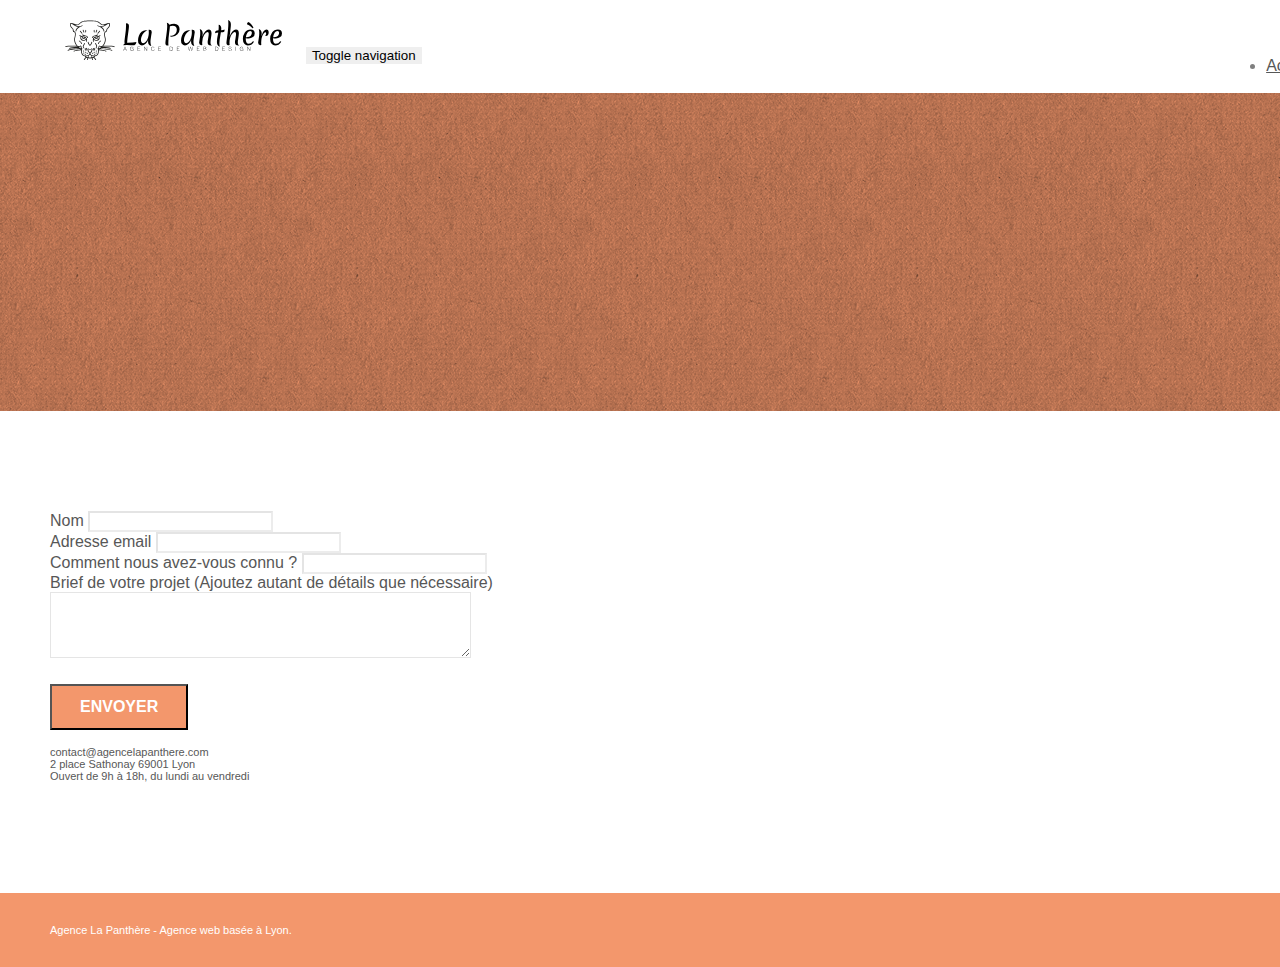
==== page2.html @ 0567c676 "Add files via upload" ====
<!doctype html>
<html lang="Default">
<head>
    <meta charset="utf-8">
    <meta name="keywords" content="">
    <meta name="description" content="">
    <meta name="viewport" content="width=device-width, initial-scale=1.0, viewport-fit=cover">
    <link rel="shortcut icon" type="image/png" href="favicon.jpg">
    
	<link rel="stylesheet" type="text/css" href="./css/bootstrap.min.css">
	<link rel="stylesheet" type="text/css" href="style.css">
	<link rel="stylesheet" type="text/css" href="./css/font-awesome.min.css">
	<link rel="stylesheet" type="text/css" href="./css/et-line.min.css">
	
    
	<script src="./js/jquery-2.1.0.min.js"></script>
	<script src="./js/bootstrap.min.js"></script>
	<script src="./js/blocs.min.js"></script>
	<script src="./js/jqBootstrapValidation.js"></script>
	<script src="./js/formHandler.js"></script>
    <title>page2</title>

    
<!-- Analytics -->
 
<!-- Analytics END -->
    
</head>
<body>
<!-- Principal conteneur -->
<div class="page-container">
    
<!-- bloc-0 -->
<div class="bloc bgc-white l-bloc " id="bloc-0">
	<div class="container bloc-sm">
		<nav class="navbar row">
			<div class="navbar-header">
				<a class="navbar-brand" href="index.html"><img src="img/agence-la-panthere-monochrome.svg" alt="atlanta web design logo" height="40" /></a>
				<button id="nav-toggle" type="button" class="ui-navbar-toggle navbar-toggle" data-toggle="collapse" data-target=".navbar-1">
					<span class="sr-only">Toggle navigation</span><span class="icon-bar"></span><span class="icon-bar"></span><span class="icon-bar"></span>
				</button>
			</div>
			<div class="collapse navbar-collapse navbar-1 special-dropdown-nav">
				<ul class="site-navigation nav navbar-nav">
					<li>
						<a href="index.html">Accueil</a>
					</li>
					<li>
					</li>
					<li>
						<a href="page2.html">page2 &gt;</a>
					</li>
				</ul>
			</div>
		</nav>
	</div>
</div>
<!-- bloc-0 END -->

<!-- bloc-6 -->
<div class="bloc bg-dots-bg bg-repeat bgc-atomic-tangerine d-bloc bloc-bg-texture texture-paper" id="bloc-6">
	<div class="container bloc-lg">
		<div class="row">
			<div class="col-sm-12">
				<h1 class="text-center hero-bloc-text tc-white">
					Parlons web design !
				</h1>
				<p class="text-center mg-lg tc-white tight-width-whitespace">
					Nous sommes ravis que vous souhaitiez collaborer avec notre agence.<br>
					Parlez-nous de votre projet en complétant le formulaire ci-dessous.
				</p>
			</div>
		</div>
	</div>
</div>
<!-- bloc-6 END -->

<!-- bloc-7 -->
<div class="bloc bgc-white l-bloc" id="bloc-7">
	<div class="container bloc-lg">
		<div class="row">
			<div class="col-sm-6">
				<form id="form_1" novalidate success-msg="Your message has been sent." fail-msg="Sorry it seems that our mail server is not responding, Sorry for the inconvenience!">
					<div class="form-group">
						<label>
							Nom
						</label>
						<input id="name" class="form-control" required />
					</div>
					<div class="form-group">
						<label>
							Adresse email
						</label>
						<input id="email" class="form-control" type="email" required />
					</div>
					<div class="form-group">
						<label>
							Comment nous avez-vous connu ?
						</label>
						<input class="form-control" type="email" required id="input_504" />
					</div>
					<div class="form-group">
						<label>
							Brief de votre projet (Ajoutez autant de détails que nécessaire)<br>
						</label><textarea id="message" class="form-control" rows="4" cols="50" required></textarea>
					</div> 
					<button class="bloc-button btn btn-lg btn-block cta-hero btn-atomic-tangerine" type="submit">
						Envoyer
					</button>
				</form>
			</div>
			<div class="col-sm-6">
				<p>
					contact@agencelapanthere.com<br>2 place Sathonay 69001 Lyon<br>Ouvert de 9h à 18h, du lundi au vendredi<br>
				</p>
			</div>
		</div>
	</div>
</div>
<!-- bloc-7 END -->

<!-- ScrollToTop Button -->
<a class="bloc-button btn btn-d scrollToTop" onclick="scrollToTarget('1')"><span class="fa fa-chevron-up"></span></a>
<!-- ScrollToTop Button END-->


<!-- Footer - bloc-8 -->
<div class="bloc bgc-atomic-tangerine d-bloc" id="bloc-8">
	<div class="container bloc-sm">
		<div class="row">
			<div class="col-sm-12">
				<p class="text-center white">
					Agence La Panthère - Agence web basée à Lyon.<br>
				</p>
				<div class="row row-no-gutters social">
					<div class="col-sm-3">
						<div class="text-center">
							<a class="social" href="index.html"><span class="fa fa-twitter icon-md"></span></a>
						</div>
					</div>
					<div class="col-sm-3">
						<div class="text-center">
							<a class="social" href="index.html"><span class="fa fa-facebook icon-md"></span></a>
						</div>
					</div>
					<div class="col-sm-3">
						<div class="text-center">
							<a class="social" href="index.html"><span class="fa fa-dribbble icon-md"></span></a>
						</div>
					</div>
					<div class="col-sm-3">
						<div class="text-center">
							<a class="social" href="index.html"><span class="fa fa-instagram icon-md"></span></a>
						</div>
					</div>
				</div>
			</div>
		</div>
	</div>
</div>
<!-- Footer - bloc-8 END -->

</div>
<!-- Principal conteneur END -->
    

</body>
</html>
---- style.css ----
body {
    margin: 0;
    padding: 0;
    background: #FFF;
    overflow-x: hidden;
    -webkit-font-smoothing: antialiased;
    -moz-osx-font-smoothing: grayscale;
}

a,
button {
    transition: all .3s ease-in-out;
    outline: none!important;
}

a:hover {
    text-decoration: none;
    cursor: pointer;
}

#page-loading-blocs-notifaction {
    position: fixed;
    top: 0;
    bottom: 0;
    width: 100%;
    z-index: 100000;
    background: #FFFFFF url("img/pageload-spinner.gif") no-repeat center center;
}

.bloc {
    width: 100%;
    clear: both;
    background: 50% 50% no-repeat;
    padding: 0 50px;
    -webkit-background-size: cover;
    -moz-background-size: cover;
    -o-background-size: cover;
    background-size: cover;
    position: relative;
}

.bloc .container {
    padding-left: 0;
    padding-right: 0;
}

.bloc-lg {
    padding: 100px 50px;
}

.bloc-md {
    padding: 50px;
}

.bloc-sm {
    padding: 20px 50px;
}

.bg-center,
.bg-l-edge,
.bg-r-edge,
.bg-t-edge,
.bg-b-edge,
.bg-tl-edge,
.bg-bl-edge,
.bg-tr-edge,
.bg-br-edge,
.bg-repeat {
    -webkit-background-size: auto!important;
    -moz-background-size: auto!important;
    -o-background-size: auto!important;
    background-size: auto!important;
}

.bg-repeat {
    background: repeat;
}

.bg-t-edge {
    background: top no-repeat;
}

.bloc-bg-texture::before {
    content: "";
    background-size: 2px 2px;
    position: absolute;
    top: 0;
    bottom: 0;
    left: 0;
    right: 0;
}

.texture-paper::before {
    background: url("img/texture-paper.png");
    background-size: 280px 280px;
}

.b-parallax {
    background-attachment: fixed;
}

.d-bloc {
    color: rgba(255, 255, 255, .7);
}

.d-bloc button:hover {
    color: rgba(255, 255, 255, .9);
}

.d-bloc .icon-round,
.d-bloc .icon-square,
.d-bloc .icon-rounded,
.d-bloc .icon-semi-rounded-a,
.d-bloc .icon-semi-rounded-b {
    border-color: rgba(255, 255, 255, .9);
}

.d-bloc .divider-h span {
    border-color: rgba(255, 255, 255, .2);
}

.d-bloc .a-btn,
.d-bloc .navbar a,
.d-bloc .navbar-brand,
.d-bloc a .icon-sm,
.d-bloc a .icon-md,
.d-bloc a .icon-lg,
.d-bloc a .icon-xl,
.d-bloc h1 a,
.d-bloc h2 a,
.d-bloc h3 a,
.d-bloc h4 a,
.d-bloc h5 a,
.d-bloc h6 a,
.d-bloc p a {
    color: rgba(255, 255, 255, .6);
}

.d-bloc .a-btn:hover,
.d-bloc .navbar a:hover,
.d-bloc .navbar-brand:hover,
.d-bloc a:hover .icon-sm,
.d-bloc a:hover .icon-md,
.d-bloc a:hover .icon-lg,
.d-bloc a:hover .icon-xl,
.d-bloc h1 a:hover,
.d-bloc h2 a:hover,
.d-bloc h3 a:hover,
.d-bloc h4 a:hover,
.d-bloc h5 a:hover,
.d-bloc h6 a:hover,
.d-bloc p a:hover {
    color: rgba(255, 255, 255, 1);
}

.d-bloc .navbar-toggle .icon-bar {
    background: rgba(255, 255, 255, 1);
}

.d-bloc .btn-wire,
.d-bloc .btn-wire:hover {
    color: rgba(255, 255, 255, 1);
    border-color: rgba(255, 255, 255, 1);
}

.d-bloc .panel {
    color: rgba(0, 0, 0, .5);
}

.d-bloc .panel button:hover {
    color: rgba(0, 0, 0, .7);
}

.d-bloc .panel icon {
    border-color: rgba(0, 0, 0, .7);
}

.d-bloc .panel .divider-h span {
    border-color: rgba(0, 0, 0, .1);
}

.d-bloc .panel .a-btn {
    color: rgba(0, 0, 0, .6);
}

.d-bloc .panel .a-btn:hover {
    color: rgba(0, 0, 0, 1);
}

.d-bloc .panel .btn-wire,
.d-bloc .panel .btn-wire:hover {
    color: rgba(0, 0, 0, .7);
    border-color: rgba(0, 0, 0, .3);
}

.d-bloc .panel,
.l-bloc {
    color: rgba(0, 0, 0, .5);
}

.d-bloc .panel button:hover,
.l-bloc button:hover {
    color: rgba(0, 0, 0, .7);
}

.l-bloc .icon-round,
.l-bloc .icon-square,
.l-bloc .icon-rounded,
.l-bloc .icon-semi-rounded-a,
.l-bloc .icon-semi-rounded-b {
    border-color: rgba(0, 0, 0, .7);
}

.d-bloc .panel .divider-h span,
.l-bloc .divider-h span {
    border-color: rgba(0, 0, 0, .1);
}

.d-bloc .panel .a-btn,
.l-bloc .a-btn,
.l-bloc .navbar a,
.l-bloc .navbar-brand,
.l-bloc a .icon-sm,
.l-bloc a .icon-md,
.l-bloc a .icon-lg,
.l-bloc a .icon-xl,
.l-bloc h1 a,
.l-bloc h2 a,
.l-bloc h3 a,
.l-bloc h4 a,
.l-bloc h5 a,
.l-bloc h6 a,
.l-bloc p a {
    color: rgba(0, 0, 0, .6);
}

.d-bloc .panel .a-btn:hover,
.l-bloc .a-btn:hover,
.l-bloc .navbar a:hover,
.l-bloc .navbar-brand:hover,
.l-bloc a:hover .icon-sm,
.l-bloc a:hover .icon-md,
.l-bloc a:hover .icon-lg,
.l-bloc a:hover .icon-xl,
.l-bloc h1 a:hover,
.l-bloc h2 a:hover,
.l-bloc h3 a:hover,
.l-bloc h4 a:hover,
.l-bloc h5 a:hover,
.l-bloc h6 a:hover,
.l-bloc p a:hover {
    color: rgba(0, 0, 0, 1);
}

.l-bloc .navbar-toggle .icon-bar {
    color: rgba(0, 0, 0, .6);
}

.d-bloc .panel .btn-wire,
.d-bloc .panel .btn-wire:hover,
.l-bloc .btn-wire,
.l-bloc .btn-wire:hover {
    color: rgba(0, 0, 0, .7);
    border-color: rgba(0, 0, 0, .3);
}

.voffset {
    margin-top: 30px;
}

.voffset-lg {
    margin-top: 80px;
}

.row-no-gutters {
    margin-right: 0;
    margin-left: 0;
}

.row.row-no-gutters > [class^="col-"],
.row.row-no-gutters > [class*=" col-"] {
    padding-right: 0;
    padding-left: 0;
}

#bloc-1-hero h1 {
    font-size: 32px;
}

.navbar {
    margin-bottom: 0;
    z-index: 1;
}

.navbar-brand {
    height: auto;
    padding: 3px 15px;
    font-size: 25px;
    font-weight: normal;
    font-weight: 600;
    line-height: 44px;
}

.navbar-brand img {
    max-height: 200px;
    margin: 0 5px 0 0;
    display: inline;
}

.navbar-brand img[src$=svg] {
    min-width: 100px;
}

.nav-center .navbar-brand img {
    margin: 0;
}

.navbar .nav {
    padding-top: 2px;
    margin-right: -16px;
    float: right;
    z-index: 1;
}

.nav > li {
    float: left;
    margin-top: 4px;
    font-size: 16px;
}

.navbar-nav .open .dropdown-menu > li > a {
    text-align: inherit;
}

.nav > li a:hover,
.nav > li a:focus {
    background: transparent;
}

.navbar-toggle {
    margin: 10px 10px 0 0;
    border: 0px;
}

.navbar-toggle:hover {
    background: transparent!important;
}

.navbar-toggle .icon-bar {
    background-color: rgba(0, 0, 0, .5);
    width: 26px;
}

.nav-invert .navbar .nav {
    float: left;
}

.nav-invert .navbar-header,
.nav-invert .navbar-brand {
    float: right;
    position: relative;
    z-index: 2;
}

@media (min-width: 768px) {
    .site-navigation {
        position: absolute;
        top: 50%;
        right: 20px;
        transform: translate(0, -50%);
        -webkit-transform: translateY(-50%);
    }
    .nav > li .dropdown-menu a,
    .nav > li .dropdown-menu a:hover {
        color: #484848;
    }
    .nav-invert .site-navigation {
        left: 0;
        right: 0;
    }
    .nav-center {
        text-align: center;
    }
    .nav-center .navbar-header {
        width: 100%;
    }
    .nav-center .navbar-header,
    .nav-center .navbar-brand,
    .nav-center .nav > li {
        float: none;
        display: inline-block;
    }
    .nav-center .site-navigation {
        position: relative;
        width: 100%;
        right: 0;
        margin-right: 0px;
        margin-top: 20px;
    }
    .nav-center.mini-nav .navbar-toggle {
        float: none;
        margin: 10px auto 0;
    }
}

.nav > li > .dropdown a {
    background: none!important;
    display: block;
    padding: 14px 15px;
}

nav .caret {
    margin: 0 5px;
}

.dropdown-menu .dropdown-menu {
    top: -8px;
    left: 100%;
}

.dropdown-menu .dropmenu-flow-right {
    top: 100%;
    left: 0;
    margin-left: -1px;
    border-top-left-radius: 0;
    border-top-right-radius: 0;
}

.dropdown-menu .dropdown span {
    border: 4px solid black;
    border-top-color: transparent;
    border-right-color: transparent;
    border-bottom-color: transparent;
    margin: 6px -5px 0 0!important;
    float: right;
}

.mg-md {
    margin-top: 10px;
    margin-bottom: 20px;
}

.mg-lg {
    margin-top: 10px;
    margin-bottom: 40px;
}

.btn {
    margin: 0 5px 5px 0;
}

.btn.pull-right {
    margin: 0 0 5px 5px;
}

.btn-d,
.btn-d:hover,
.btn-d:focus {
    color: #FFF;
    background: rgba(0, 0, 0, .3);
}

button {
    outline: none!important;
}

.btn-rd {
    border-radius: 40px;
}

.btn-clean {
    border: 1px solid rgba(0, 0, 0, .08);
    border-bottom-color: rgba(0, 0, 0, .1);
    text-shadow: 0 1px 0 rgba(0, 0, 1, .1);
    box-shadow: 0 1px 3px rgba(0, 0, 1, .25), inset 0 1px 0 0 rgba(255, 255, 255, .15);
}

.icon-md {
    font-size: 30px!important;
}

.icon-lg {
    font-size: 60px!important;
}

.sm-shadow {
    text-shadow: 0 1px 2px rgba(0, 0, 0, .3);
}

.panel-sq,
.panel-sq .panel-heading,
.panel-sq .panel-footer {
    border-radius: 0;
}

.panel-rd {
    border-radius: 30px;
}

.panel-rd .panel-heading {
    border-radius: 29px 29px 0 0;
}

.panel-rd .panel-footer {
    border-radius: 0 0 29px 29px;
}

.form-control {
    border-color: rgba(0, 0, 0, .1);
    box-shadow: none;
}

.scrollToTop {
    width: 40px;
    height: 40px;
    position: fixed;
    bottom: 20px;
    right: 20px;
    opacity: 0;
    z-index: 500;
    transition: all .3s ease-in-out;
}

.scrollToTop span {
    margin-top: 6px;
}

.showScrollTop {
    font-size: 14px;
    opacity: 1;
}

a[data-lightbox] {
    position: relative;
    display: block;
    text-align: center;
}

a[data-lightbox]:hover::before {
    content: "+";
    font-family: "HelveticaNeue-Light", "Helvetica Neue Light", "Helvetica Neue", Helvetica, Arial;
    font-size: 32px;
    width: 50px;
    height: 50px;
    margin-left: -25px;
    border-radius: 50%;
    background: rgba(0, 0, 0, .6);
    color: #FFF;
    font-weight: 100;
    z-index: 1;
    position: absolute;
    top: 50%;
    transform: translateY(-50%);
    -webkit-transform: translateY(-50%);
}

a[data-lightbox]:hover img {
    opacity: 0.6;
    -webkit-animation-fill-mode: none;
    animation-fill-mode: none;
}

#lightbox-modal {
    display: flex;
    align-items: center;
}

#lightbox-modal .modal-dialog {
    width: 90%;
    max-width: 900px;
    margin: 0 auto 0;
}

#lightbox-modal .modal-dialog img {
    max-height: 90vh;
    margin: 0 auto;
}

.lightbox-caption {
    padding: 20px;
    color: #FFF;
    background: rgba(0, 0, 0, .5);
    position: absolute;
    left: 15px;
    right: 15px;
    bottom: 5px;
}

.close-lightbox {
    color: #FFF;
    font-size: 30px;
    position: absolute;
    top: 20px;
    right: 20px;
    z-index: 20;
    background: rgba(0, 0, 0, .5);
    border: none;
    line-height: 30px;
    padding: 0 9px 5px;
    opacity: 0.3;
}

.close-lightbox:hover,
.next-lightbox:hover,
.prev-lightbox:hover {
    opacity: 1.0;
    color: #FFF;
}

.next-lightbox,
.prev-lightbox {
    font-size: 20px;
    color: rgba(255, 255, 255, .9);
    background: rgba(0, 0, 0, .5);
    transition: all .2s ease-in-out;
    position: absolute;
    top: 45%;
    z-index: 1;
    opacity: 0.4;
}

.next-lightbox {
    padding: 6px 8px 1px 13px;
    right: 25px;
}

.prev-lightbox {
    padding: 6px 13px 1px 10px;
    left: 25px;
}

.snapshot-lb .modal-body {
    padding-bottom: 45px;
}

.snapshot-lb .lightbox-caption {
    padding: 0;
    color: rgba(0, 0, 0, .5);
    background: none;
}

h1,
h2,
h3,
h4,
h5,
h6,
p,
label,
.btn,
a {
    font-family: "helvetica";
    font-weight: 400;
    color: #575757!important;
}

.container {
    max-width: 1000px;
}

.hero-bloc-text {
    font-size: 38px;
}

.hero-bloc-text-sub {
    font-size: 36px;
}

.statement-bloc-text {
    line-height: 26px;
    font-style: italic;
    font-size: 20px;
    text-align: center;
    font-weight: lighter;
    max-width: 520px;
    margin: auto auto auto auto;
}

p {
    font-size: 11px;
}

.tight-width-whitespace {
    max-width: 600px;
    margin: auto auto auto auto;
}

.h1 {
    font-size: 20px;
    font-family: "Open Sans";
}

.cta-hero {
    margin-top: 22px;
    color: #FFFFFF!important;
    text-transform: uppercase;
    padding: 12px 28px 12px 28px;
    font-size: 16px;
    font-weight: 700;
}

.social {
    max-width: 400px;
    margin: auto auto auto auto;
}

h2 {
    font-size: 22px;
    line-height: 1.4em;
}

h3 {
    font-size: 15px;
    text-transform: uppercase;
    font-weight: 700;
    color: #333333!important;
}

.med-width-whitespace {
    max-width: 800px;
    margin: auto auto auto auto;
    box-shadow: 0px 0px 0px #000000;
}

h1 {
    color: #333333!important;
}

h4 {
    color: #333333!important;
}

.icons {
    margin-bottom: 14px;
    margin-top: 24px;
}

.white {
    color: #FFFFFF!important;
}

.portfolio-thumb {
    margin-bottom: 24px;
}

.portfolio-row {
    margin-bottom: 44px;
    margin-top: 50px;
}

.avatar {
    box-shadow: 0px 4px 9px rgba(0, 0, 0, 0.3);
}

.black-background {
    background-color: rgba(165, 147, 99, 0.7);
    padding: 40px 40px 40px 40px;
}

.bold-link {
    font-weight: 900;
    text-decoration: underline!important;
}

.bgc-white {
    background-color: #FFFFFF;
}

.bgc-dark-slate-blue {
    background-color: #364577;
}

.bgc-atomic-tangerine {
    background-color: #F3976C;
}

.tc-white {
    color: #F3976C!important;
}

.btn-atomic-tangerine {
    background: #F3976C;
    color: #FFFFFF!important;
}

.btn-atomic-tangerine:hover {
    background: #c27956!important;
    color: #FFFFFF!important;
}

.ltc-white {
    color: #FFFFFF!important;
}

.ltc-white:hover {
    color: #cccccc!important;
}

.ltc-atomic-tangerine {
    color: #F3976C!important;
}

.ltc-atomic-tangerine:hover {
    color: #c27956!important;
}

.icon-dark-slate-blue {
    color: #364577!important;
    border-color: #364577!important;
}

.bg-dots-bg {
    background-image: url("img/dots-bg.png");
}

.bg-lines-h2-bg {
    background-image: url("img/lines-h2-bg.png");
}

.bg-banniere {
    background-image: url("img/agence-la-panthere.jpg");
}

.bg-presentation {
    background-image: url("img/image-de-presentation.bmp");
}

@media (max-width: 1024px) {
    .bloc {
        padding-left: 20px;
        padding-right: 20px;
    }
    .bloc.full-width-bloc,
    .bloc-tile-2.full-width-bloc .container,
    .bloc-tile-3.full-width-bloc .container,
    .bloc-tile-4.full-width-bloc .container {
        padding-left: 0;
        padding-right: 0;
    }
}

@media (max-width: 992px) and (min-width: 768px) {
    .navbar .nav {
        max-width: 80%
    }
    .nav-center.navbar .nav {
        max-width: 100%
    }
}

@media only screen and (min-device-width: 768px) and (max-device-width: 1024px) and (orientation: landscape) {
    .b-parallax {
        background-attachment: scroll;
    }
}

@media only screen and (min-device-width: 1024px) and (max-device-width: 1366px) and (-webkit-min-device-pixel-ratio: 1.5) {
    .b-parallax {
        background-attachment: scroll;
    }
}

@media (max-width: 991px) {
    .container {
        width: 100%;
    }
    .b-parallax {
        background-attachment: scroll;
    }
    .page-container,
    #hero-bloc {
        overflow-x: hidden;
        position: relative;
    }
    .bloc {
        padding-left: constant(safe-area-inset-left);
        padding-right: constant(safe-area-inset-right);
    }
    .bloc-group,
    .bloc-group .bloc {
        display: block;
        width: 100%;
    }
    .bloc-fill-screen .fill-bloc-top-edge,
    .bloc-fill-screen .fill-bloc-bottom-edge {
        padding: 0 20px;
        padding-left: constant(safe-area-inset-left);
        padding-right: constant(safe-area-inset-right);
    }
}

@media (max-width: 767px) {
    .page-container {
        overflow-x: hidden;
        position: relative;
    }
    h1,
    h2,
    h3,
    h4,
    h5,
    h6,
    p,
    #disqus_thread {
        padding-left: 10px!important;
        padding-right: 10px!important;
    }
    .b-parallax {
        background-attachment: scroll;
    }
    .navbar .nav {
        padding-top: 0;
        border-top: 1px solid rgba(0, 0, 0, .2);
        float: none!important;
    }
    .navbar.row {
        margin-left: 0;
        margin-right: 0;
    }
    .site-navigation {
        position: inherit;
        transform: none;
        -webkit-transform: none;
        -ms-transform: none;
    }
    .nav > li {
        margin-top: 0;
        border-bottom: 1px solid rgba(0, 0, 0, .1);
        background: rgba(0, 0, 0, .05);
        text-align: left;
        padding-left: 15px;
        width: 100%;
    }
    .nav > li:hover {
        background: rgba(0, 0, 0, .08);
    }
    .dropdown .dropdown a .caret {
        float: none;
        margin: 5px 0 0 10px!important;
        border: 4px solid black;
        border-bottom-color: transparent;
        border-right-color: transparent;
        border-left-color: transparent;
    }
    #hero-bloc .navbar .nav {
        background: rgba(0, 0, 0, .8);
    }
    #hero-bloc .navbar .nav a {
        color: rgba(255, 255, 255, .6);
    }
    .hero {
        padding: 50px 0;
    }
    .hero-nav {
        left: -1px;
        right: -1px;
    }
    .navbar-collapse {
        padding: 0;
        overflow-x: hidden;
        -webkit-box-shadow: none;
        box-shadow: none;
    }
    .navbar-brand img {
        max-height: 40px;
        width: auto;
    }
    .nav-invert .navbar-header {
        float: none;
        width: 100%;
    }
    .nav-invert .navbar-toggle {
        float: left;
        margin-left: 10px;
    }
    .bloc {
        padding-left: 0;
        padding-right: 0;
    }
    .bloc-xxl,
    .bloc-xl,
    .bloc-lg {
        padding: 40px 0;
    }
    .bloc-sm,
    .bloc-md {
        padding-left: 0;
        padding-right: 0;
    }
    .bloc-tile-2 .container,
    .bloc-tile-3 .container,
    .bloc-tile-4 .container,
    .bloc-fill-screen .fill-bloc-top-edge,
    .bloc-fill-screen .fill-bloc-bottom-edge {
        padding-left: 0;
        padding-right: 0;
    }
    .a-block {
        padding: 0 10px;
    }
    .btn-dwn {
        display: none;
    }
    .voffset {
        margin-top: 5px;
    }
    .voffset-md {
        margin-top: 20px;
    }
    .voffset-lg {
        margin-top: 30px;
    }
    form {
        padding: 5px;
    }
    .close-lightbox {
        display: inline-block;
    }
    .blocsapp-device-iphone5 {
        background-size: 216px 425px;
        padding-top: 60px;
        width: 216px;
        height: 425px;
    }
    .blocsapp-device-iphone5 img {
        width: 180px;
        height: 320px;
    }
}

@media (max-width: 400px) {
    .bloc {
        padding-left: 0;
        padding-right: 0;
    }
}

@media (max-width: 767px) {
    .bloc-mob-center-text {
        text-align: center;
    }
}
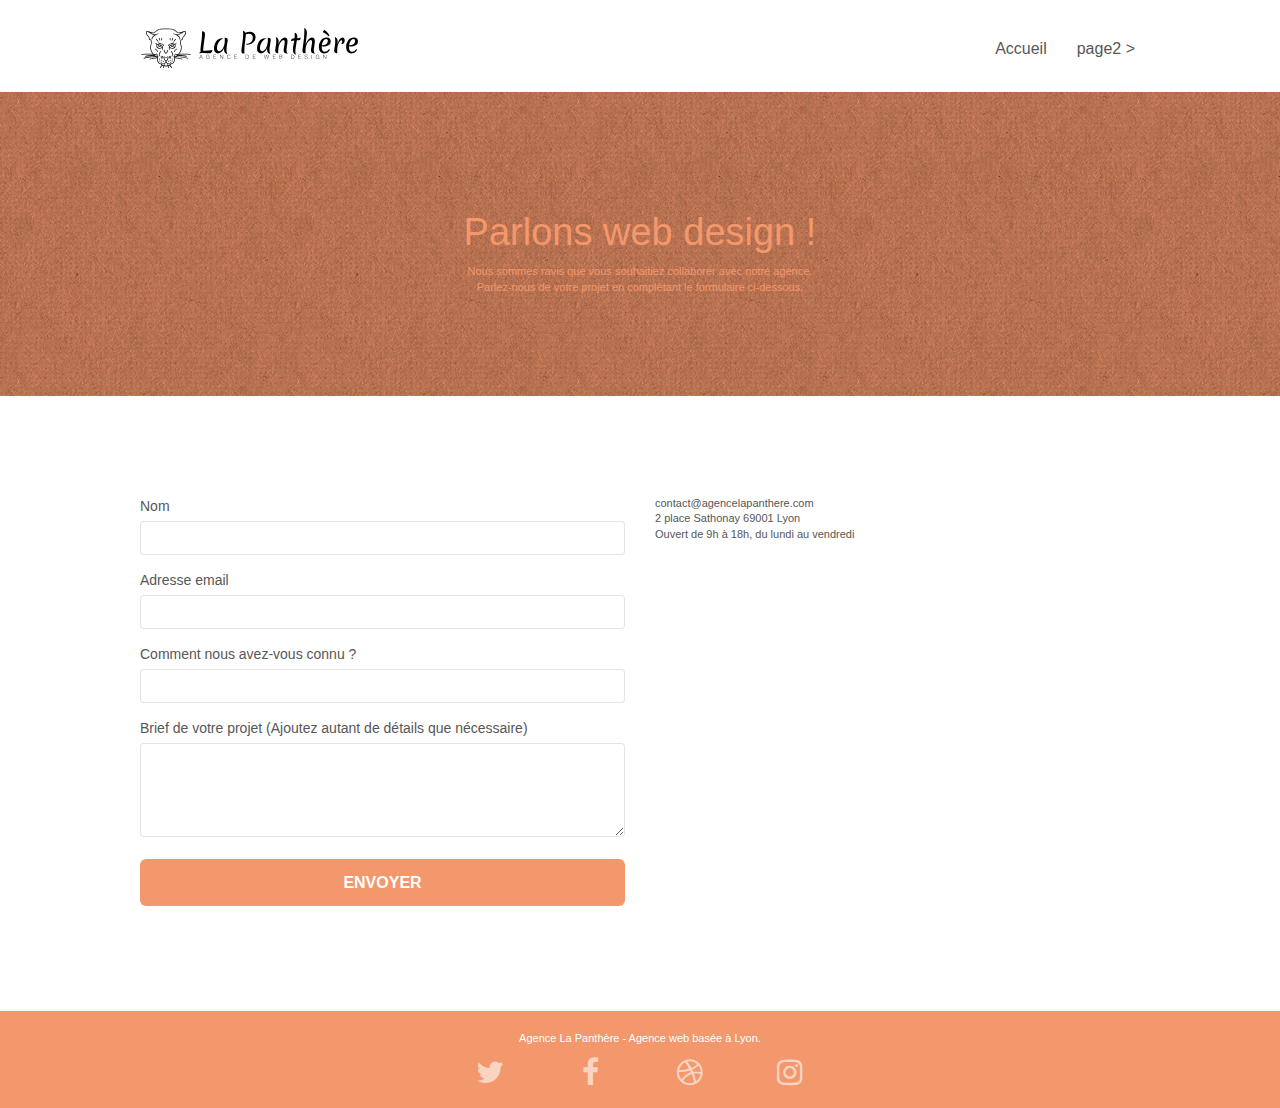
==== commit c533a9af: "Update page2.html" ====
--- a/page2.html
+++ b/page2.html
@@ -3,7 +3,7 @@
 <head>
     <meta charset="utf-8">
     <meta name="keywords" content="">
-    <meta name="description" content="">
+    <meta name="description" content="Page de contact de notre agence Web en design et en référencement naturel.">
     <meta name="viewport" content="width=device-width, initial-scale=1.0, viewport-fit=cover">
     <link rel="shortcut icon" type="image/png" href="favicon.jpg">
     
--- a/style.css
+++ b/style.css
@@ -818,11 +818,11 @@
 }
 
 .bg-banniere {
-    background-image: url("img/agence-la-panthere.jpg");
+    background-image: url("img/agence-la-panthere.webp");
 }
 
 .bg-presentation {
-    background-image: url("img/image-de-presentation.bmp");
+    background-image: url("img/image-de-presentation.webp");
 }
 
 @media (max-width: 1024px) {
@@ -1039,4 +1039,4 @@
     .bloc-mob-center-text {
         text-align: center;
     }
-}+}
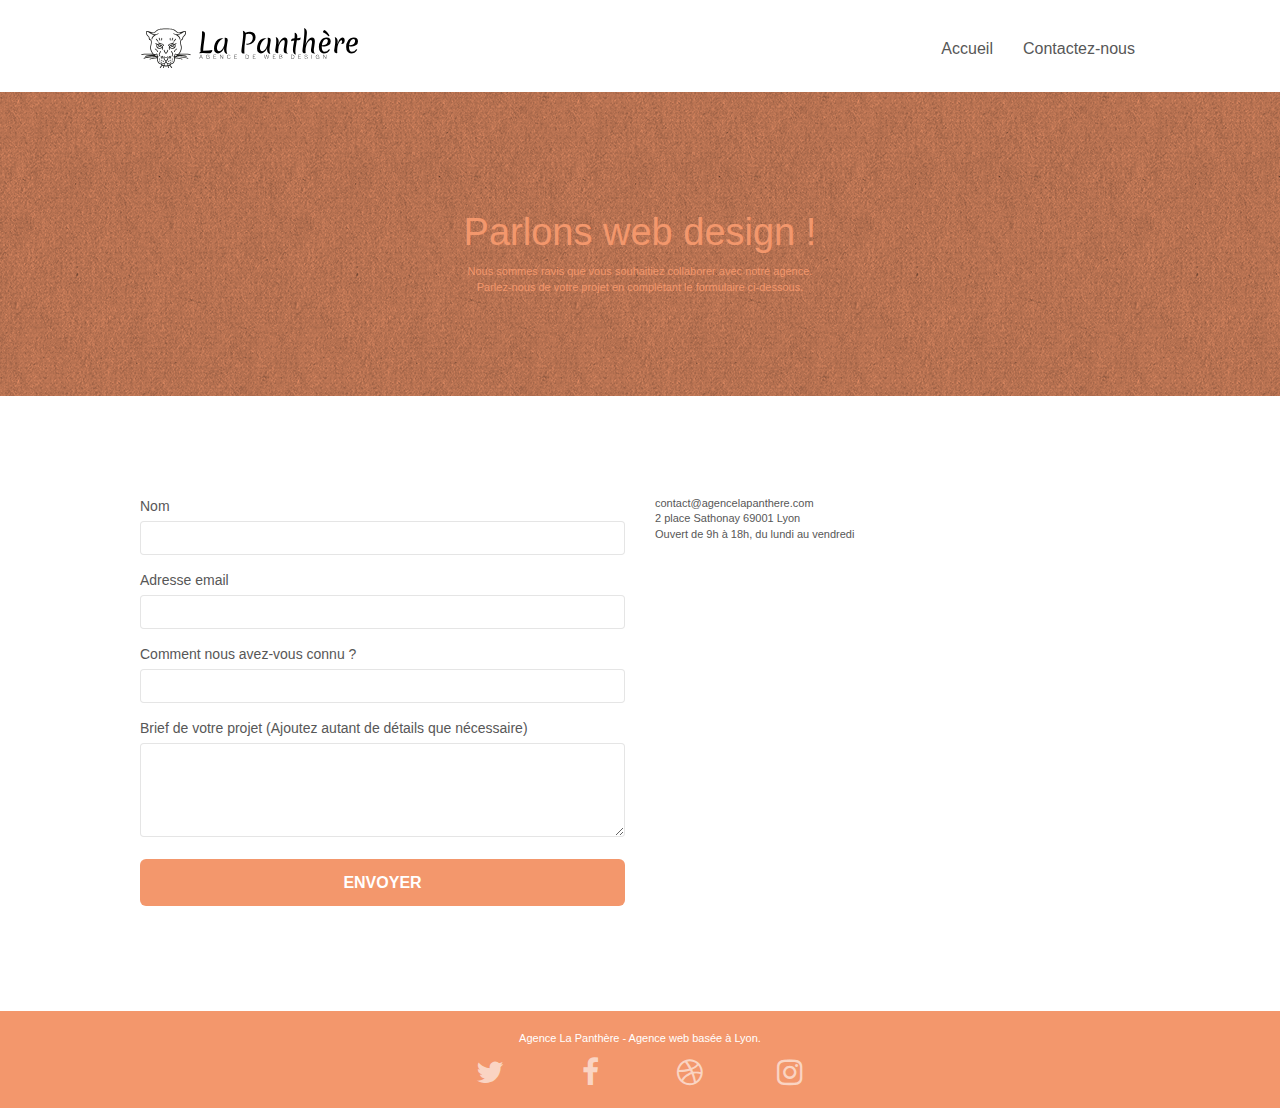
==== commit 4d871206: "Update page2.html" ====
--- a/page2.html
+++ b/page2.html
@@ -18,7 +18,7 @@
 	<script src="./js/blocs.min.js"></script>
 	<script src="./js/jqBootstrapValidation.js"></script>
 	<script src="./js/formHandler.js"></script>
-    <title>page2</title>
+    <title>Contactez-nous</title>
 
     
 <!-- Analytics -->
@@ -48,7 +48,7 @@
 					<li>
 					</li>
 					<li>
-						<a href="page2.html">page2 &gt;</a>
+						<a href="page2.html">Contactez-nous</a>
 					</li>
 				</ul>
 			</div>
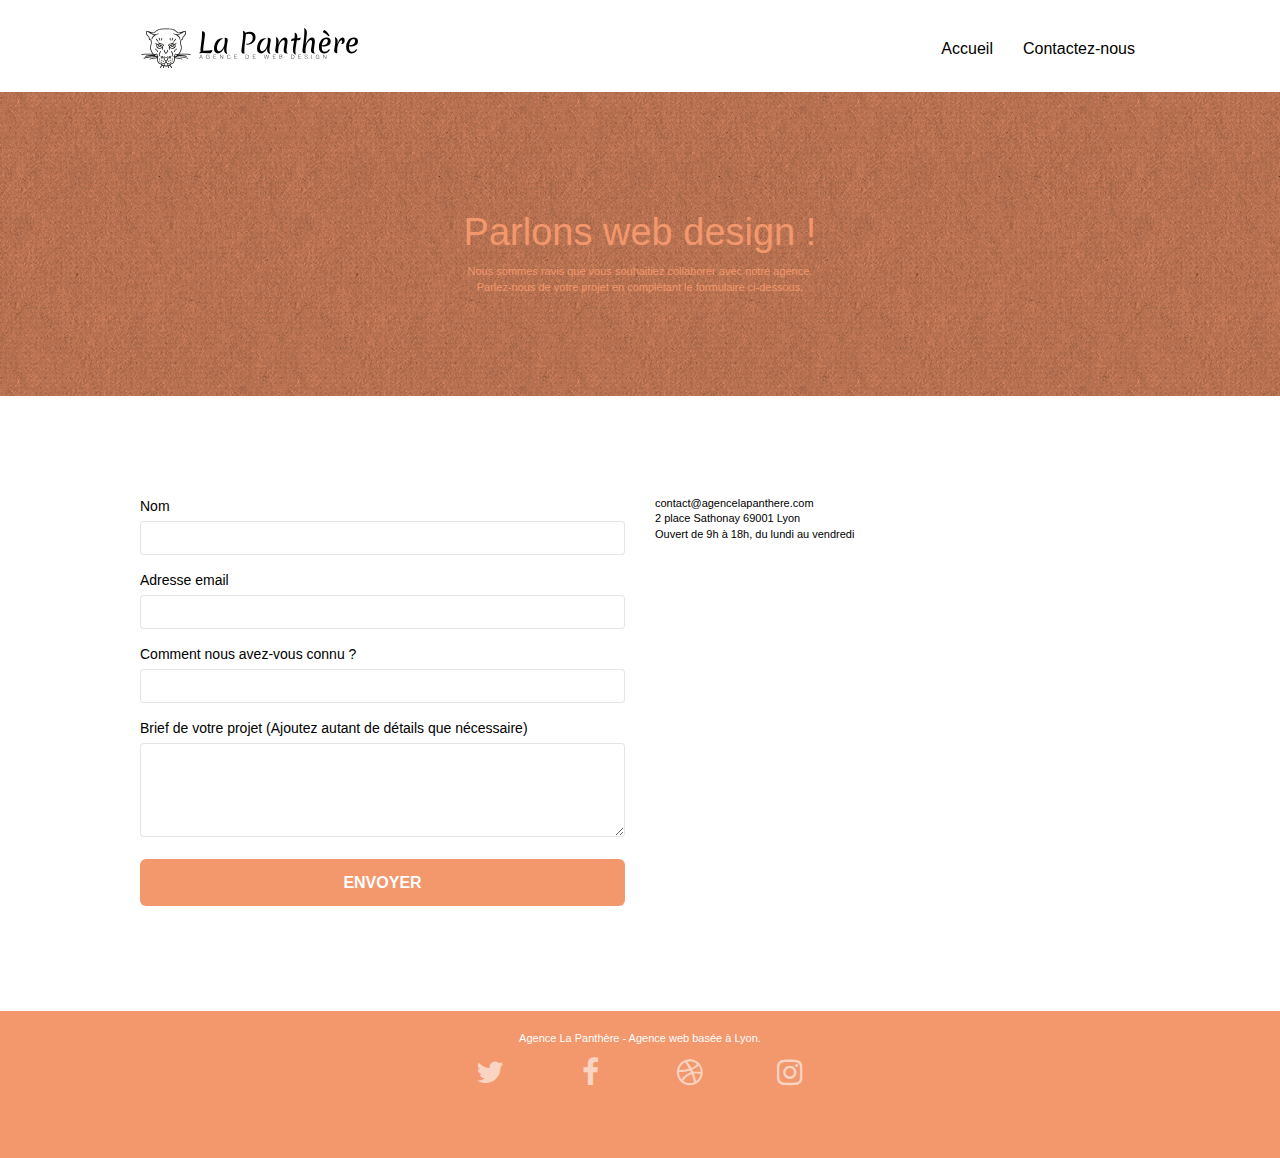
==== commit be90ab7e: "Update page2.html" ====
--- a/page2.html
+++ b/page2.html
@@ -1,8 +1,9 @@
 <!doctype html>
-<html lang="Default">
+<html lang="fr">
 <head>
     <meta charset="utf-8">
-    <meta name="keywords" content="">
+    <meta name="keywords" content="agence web de design et de seo, Paris.">
+    <meta name="robots" content="index, follow">
     <meta name="description" content="Page de contact de notre agence Web en design et en référencement naturel.">
     <meta name="viewport" content="width=device-width, initial-scale=1.0, viewport-fit=cover">
     <link rel="shortcut icon" type="image/png" href="favicon.jpg">
--- a/style.css
+++ b/style.css
@@ -651,7 +651,7 @@
 a {
     font-family: "helvetica";
     font-weight: 400;
-    color: #575757!important;
+    color: #000000 !important;
 }
 
 .container {
@@ -702,6 +702,7 @@
 .social {
     max-width: 400px;
     margin: auto auto auto auto;
+    padding-bottom: 50px;
 }
 
 h2 {
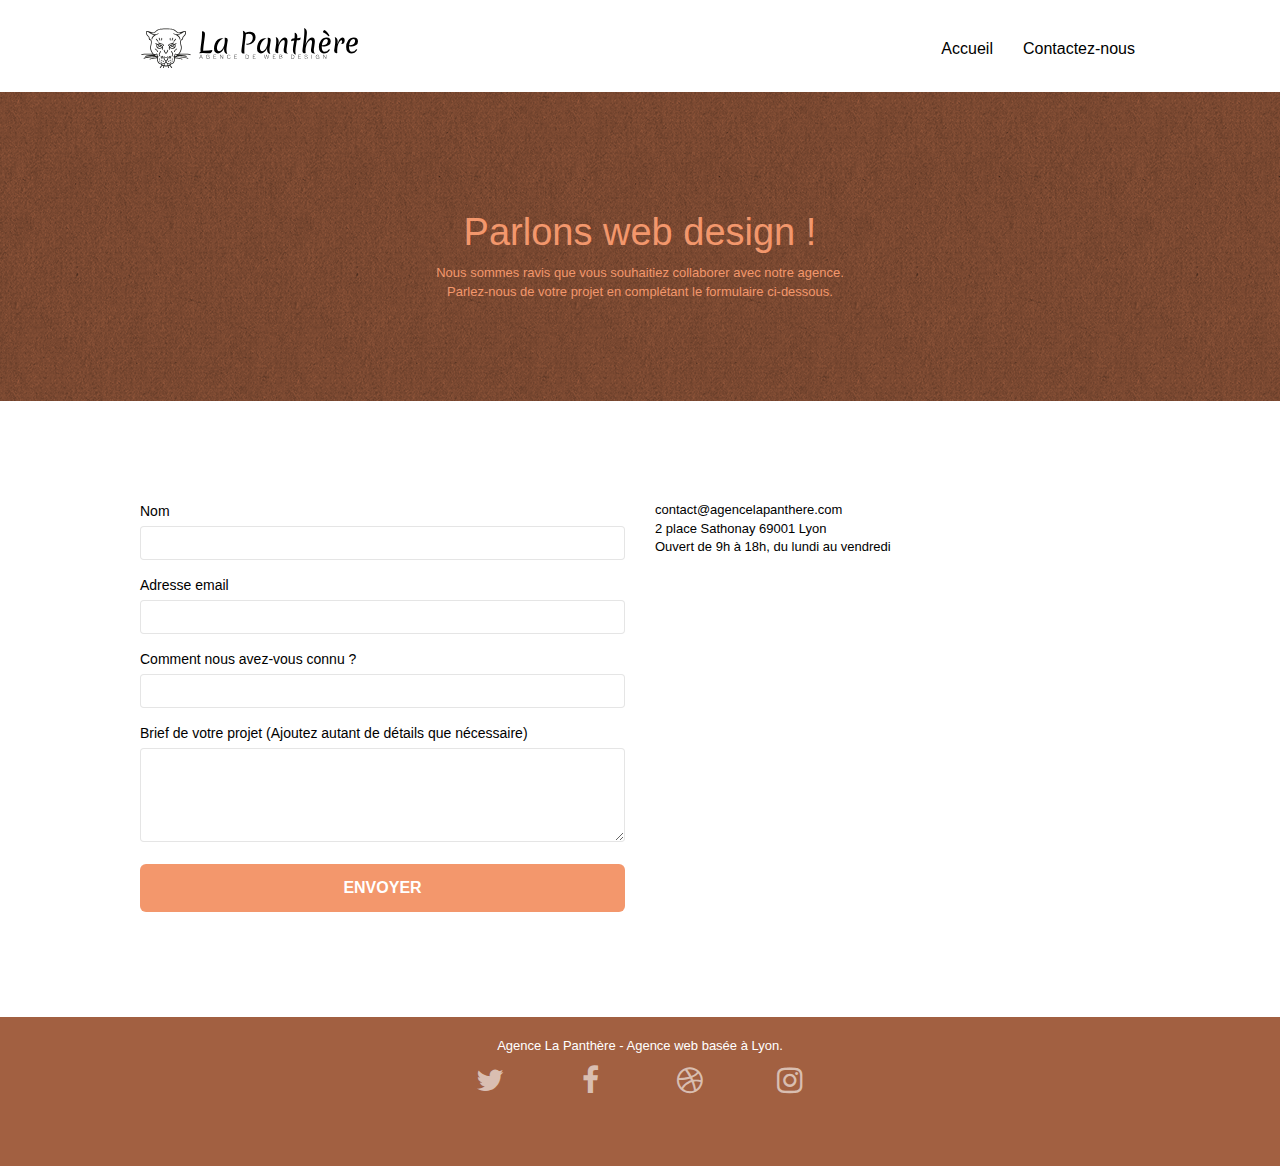
==== commit 61211ec2: "Update page2.html" ====
--- a/page2.html
+++ b/page2.html
@@ -1,169 +1,169 @@
 <!doctype html>
 <html lang="fr">
-<head>
-    <meta charset="utf-8">
-    <meta name="keywords" content="agence web de design et de seo, Paris.">
-    <meta name="robots" content="index, follow">
-    <meta name="description" content="Page de contact de notre agence Web en design et en référencement naturel.">
-    <meta name="viewport" content="width=device-width, initial-scale=1.0, viewport-fit=cover">
-    <link rel="shortcut icon" type="image/png" href="favicon.jpg">
-    
-	<link rel="stylesheet" type="text/css" href="./css/bootstrap.min.css">
-	<link rel="stylesheet" type="text/css" href="style.css">
-	<link rel="stylesheet" type="text/css" href="./css/font-awesome.min.css">
-	<link rel="stylesheet" type="text/css" href="./css/et-line.min.css">
-	
-    
-	<script src="./js/jquery-2.1.0.min.js"></script>
-	<script src="./js/bootstrap.min.js"></script>
-	<script src="./js/blocs.min.js"></script>
-	<script src="./js/jqBootstrapValidation.js"></script>
-	<script src="./js/formHandler.js"></script>
-    <title>Contactez-nous</title>
+	<head>
+	    <meta charset="utf-8">
+	    <meta name="keywords" content="agence web de design et de seo, Paris.">
+	    <meta name="robots" content="index, follow">
+	    <meta name="description" content="Page de contact de notre agence Web en design et en référencement naturel.">
+	    <meta name="viewport" content="width=device-width, initial-scale=1.0, viewport-fit=cover">
+	    <link rel="shortcut icon" type="image/png" href="favicon.jpg">
 
-    
-<!-- Analytics -->
- 
-<!-- Analytics END -->
-    
-</head>
-<body>
-<!-- Principal conteneur -->
-<div class="page-container">
-    
-<!-- bloc-0 -->
-<div class="bloc bgc-white l-bloc " id="bloc-0">
-	<div class="container bloc-sm">
-		<nav class="navbar row">
-			<div class="navbar-header">
-				<a class="navbar-brand" href="index.html"><img src="img/agence-la-panthere-monochrome.svg" alt="atlanta web design logo" height="40" /></a>
-				<button id="nav-toggle" type="button" class="ui-navbar-toggle navbar-toggle" data-toggle="collapse" data-target=".navbar-1">
-					<span class="sr-only">Toggle navigation</span><span class="icon-bar"></span><span class="icon-bar"></span><span class="icon-bar"></span>
-				</button>
-			</div>
-			<div class="collapse navbar-collapse navbar-1 special-dropdown-nav">
-				<ul class="site-navigation nav navbar-nav">
-					<li>
-						<a href="index.html">Accueil</a>
-					</li>
-					<li>
-					</li>
-					<li>
-						<a href="page2.html">Contactez-nous</a>
-					</li>
-				</ul>
-			</div>
-		</nav>
-	</div>
-</div>
-<!-- bloc-0 END -->
-
-<!-- bloc-6 -->
-<div class="bloc bg-dots-bg bg-repeat bgc-atomic-tangerine d-bloc bloc-bg-texture texture-paper" id="bloc-6">
-	<div class="container bloc-lg">
-		<div class="row">
-			<div class="col-sm-12">
-				<h1 class="text-center hero-bloc-text tc-white">
-					Parlons web design !
-				</h1>
-				<p class="text-center mg-lg tc-white tight-width-whitespace">
-					Nous sommes ravis que vous souhaitiez collaborer avec notre agence.<br>
-					Parlez-nous de votre projet en complétant le formulaire ci-dessous.
-				</p>
-			</div>
-		</div>
-	</div>
-</div>
-<!-- bloc-6 END -->
-
-<!-- bloc-7 -->
-<div class="bloc bgc-white l-bloc" id="bloc-7">
-	<div class="container bloc-lg">
-		<div class="row">
-			<div class="col-sm-6">
-				<form id="form_1" novalidate success-msg="Your message has been sent." fail-msg="Sorry it seems that our mail server is not responding, Sorry for the inconvenience!">
-					<div class="form-group">
-						<label>
-							Nom
-						</label>
-						<input id="name" class="form-control" required />
-					</div>
-					<div class="form-group">
-						<label>
-							Adresse email
-						</label>
-						<input id="email" class="form-control" type="email" required />
-					</div>
-					<div class="form-group">
-						<label>
-							Comment nous avez-vous connu ?
-						</label>
-						<input class="form-control" type="email" required id="input_504" />
-					</div>
-					<div class="form-group">
-						<label>
-							Brief de votre projet (Ajoutez autant de détails que nécessaire)<br>
-						</label><textarea id="message" class="form-control" rows="4" cols="50" required></textarea>
-					</div> 
-					<button class="bloc-button btn btn-lg btn-block cta-hero btn-atomic-tangerine" type="submit">
-						Envoyer
-					</button>
-				</form>
-			</div>
-			<div class="col-sm-6">
-				<p>
-					contact@agencelapanthere.com<br>2 place Sathonay 69001 Lyon<br>Ouvert de 9h à 18h, du lundi au vendredi<br>
-				</p>
-			</div>
-		</div>
-	</div>
-</div>
-<!-- bloc-7 END -->
-
-<!-- ScrollToTop Button -->
-<a class="bloc-button btn btn-d scrollToTop" onclick="scrollToTarget('1')"><span class="fa fa-chevron-up"></span></a>
-<!-- ScrollToTop Button END-->
+		<link rel="stylesheet" type="text/css" href="./css/bootstrap.min.css">
+		<link rel="stylesheet" type="text/css" href="style.css">
+		<link rel="stylesheet" type="text/css" href="./css/font-awesome.min.css">
+		<link rel="stylesheet" type="text/css" href="./css/et-line.min.css">
 
 
-<!-- Footer - bloc-8 -->
-<div class="bloc bgc-atomic-tangerine d-bloc" id="bloc-8">
-	<div class="container bloc-sm">
-		<div class="row">
-			<div class="col-sm-12">
-				<p class="text-center white">
-					Agence La Panthère - Agence web basée à Lyon.<br>
-				</p>
-				<div class="row row-no-gutters social">
-					<div class="col-sm-3">
-						<div class="text-center">
-							<a class="social" href="index.html"><span class="fa fa-twitter icon-md"></span></a>
+		<script src="./js/jquery-2.1.0.min.js"></script>
+		<script src="./js/bootstrap.min.js"></script>
+		<script src="./js/blocs.min.js"></script>
+		<script src="./js/jqBootstrapValidation.js"></script>
+		<script src="./js/formHandler.js"></script>
+	    <title>Contactez-nous</title>
+
+
+	<!-- Analytics -->
+
+	<!-- Analytics END -->
+
+	</head>
+	<body>
+		<!-- Principal conteneur -->
+		<div class="page-container">
+
+			<!-- bloc-0 -->
+			<div class="bloc bgc-white l-bloc " id="bloc-0">
+				<div class="container bloc-sm">
+					<nav class="navbar row">
+						<div class="navbar-header">
+							<a class="navbar-brand" href="index.html"><img src="img/agence-la-panthere-monochrome.svg" alt="atlanta web design logo" height="40" /></a>
+							<button id="nav-toggle" type="button" class="ui-navbar-toggle navbar-toggle" data-toggle="collapse" data-target=".navbar-1">
+								<span class="sr-only">Toggle navigation</span><span class="icon-bar"></span><span class="icon-bar"></span><span class="icon-bar"></span>
+							</button>
 						</div>
-					</div>
-					<div class="col-sm-3">
-						<div class="text-center">
-							<a class="social" href="index.html"><span class="fa fa-facebook icon-md"></span></a>
+						<div class="collapse navbar-collapse navbar-1 special-dropdown-nav">
+							<ul class="site-navigation nav navbar-nav">
+								<li>
+									<a href="index.html">Accueil</a>
+								</li>
+								<li>
+								</li>
+								<li>
+									<a href="page2.html">Contactez-nous</a>
+								</li>
+							</ul>
 						</div>
-					</div>
-					<div class="col-sm-3">
-						<div class="text-center">
-							<a class="social" href="index.html"><span class="fa fa-dribbble icon-md"></span></a>
-						</div>
-					</div>
-					<div class="col-sm-3">
-						<div class="text-center">
-							<a class="social" href="index.html"><span class="fa fa-instagram icon-md"></span></a>
+					</nav>
+				</div>
+			</div>
+			<!-- bloc-0 END -->
+
+			<!-- bloc-6 -->
+			<div class="bloc bg-dots-bg bg-repeat bgc-atomic-tangerine d-bloc bloc-bg-texture texture-paper" id="bloc-6">
+				<div class="container bloc-lg">
+					<div class="row">
+						<div class="col-sm-12">
+							<h1 class="text-center hero-bloc-text tc-white">
+								Parlons web design !
+							</h1>
+							<p class="text-center mg-lg tc-white tight-width-whitespace">
+								Nous sommes ravis que vous souhaitiez collaborer avec notre agence.<br>
+								Parlez-nous de votre projet en complétant le formulaire ci-dessous.
+							</p>
 						</div>
 					</div>
 				</div>
 			</div>
+			<!-- bloc-6 END -->
+
+			<!-- bloc-7 -->
+			<div class="bloc bgc-white l-bloc" id="bloc-7">
+				<div class="container bloc-lg">
+					<div class="row">
+						<div class="col-sm-6">
+							<form id="form_1" novalidate success-msg="Your message has been sent." fail-msg="Sorry it seems that our mail server is not responding, Sorry for the inconvenience!">
+								<div class="form-group">
+									<label>
+										Nom
+									</label>
+									<input id="name" class="form-control" required />
+								</div>
+								<div class="form-group">
+									<label>
+										Adresse email
+									</label>
+									<input id="email" class="form-control" type="email" required />
+								</div>
+								<div class="form-group">
+									<label>
+										Comment nous avez-vous connu ?
+									</label>
+									<input class="form-control" type="email" required id="input_504" />
+								</div>
+								<div class="form-group">
+									<label>
+										Brief de votre projet (Ajoutez autant de détails que nécessaire)<br>
+									</label><textarea id="message" class="form-control" rows="4" cols="50" required></textarea>
+								</div> 
+								<button class="bloc-button btn btn-lg btn-block cta-hero btn-atomic-tangerine" type="submit">
+									Envoyer
+								</button>
+							</form>
+						</div>
+						<div class="col-sm-6">
+							<p>
+								contact@agencelapanthere.com<br>2 place Sathonay 69001 Lyon<br>Ouvert de 9h à 18h, du lundi au vendredi<br>
+							</p>
+						</div>
+					</div>
+				</div>
+			</div>
+			<!-- bloc-7 END -->
+
+			<!-- ScrollToTop Button -->
+			<a class="bloc-button btn btn-d scrollToTop" onclick="scrollToTarget('1')"><span class="fa fa-chevron-up"></span></a>
+			<!-- ScrollToTop Button END-->
+
+
+			<!-- Footer - bloc-8 -->
+			<div class="bloc bgc-atomic-tangerine d-bloc" id="bloc-8">
+				<div class="container bloc-sm">
+					<div class="row">
+						<div class="col-sm-12">
+							<p class="text-center white">
+								Agence La Panthère - Agence web basée à Lyon.<br>
+							</p>
+							<div class="row row-no-gutters social">
+								<div class="col-sm-3">
+									<div class="text-center">
+										<a class="social" href="index.html"><span class="fa fa-twitter icon-md"></span></a>
+									</div>
+								</div>
+								<div class="col-sm-3">
+									<div class="text-center">
+										<a class="social" href="index.html"><span class="fa fa-facebook icon-md"></span></a>
+									</div>
+								</div>
+								<div class="col-sm-3">
+									<div class="text-center">
+										<a class="social" href="index.html"><span class="fa fa-dribbble icon-md"></span></a>
+									</div>
+								</div>
+								<div class="col-sm-3">
+									<div class="text-center">
+										<a class="social" href="index.html"><span class="fa fa-instagram icon-md"></span></a>
+									</div>
+								</div>
+							</div>
+						</div>
+					</div>
+				</div>
+			</div>
+			<!-- Footer - bloc-8 END -->
+
 		</div>
-	</div>
-</div>
-<!-- Footer - bloc-8 END -->
+		<!-- Principal conteneur END -->
 
-</div>
-<!-- Principal conteneur END -->
-    
 
-</body>
+	</body>
 </html>
--- a/style.css
+++ b/style.css
@@ -7,11 +7,32 @@
     -moz-osx-font-smoothing: grayscale;
 }
 
+.a-footer {
+    color: #FFF !important;
+    font-size: 20px !important;
+    padding: 13px 0px !important;
+}
+
+.avis-text-desc{
+    font-size: 18px;
+}
+
+.avis-text{
+    font-family: "HelveticaNeue-Light";
+    font-size: 18px;
+}
+
+.title-col-sm-12{
+    font-size: 24px;
+}
+ 
+
 a,
 button {
     transition: all .3s ease-in-out;
     outline: none!important;
 }
+
 
 a:hover {
     text-decoration: none;
@@ -677,7 +698,7 @@
 }
 
 p {
-    font-size: 11px;
+    font-size: 13px;
 }
 
 .tight-width-whitespace {
@@ -772,7 +793,7 @@
 }
 
 .bgc-atomic-tangerine {
-    background-color: #F3976C;
+    background-color: #A26041;
 }
 
 .tc-white {
